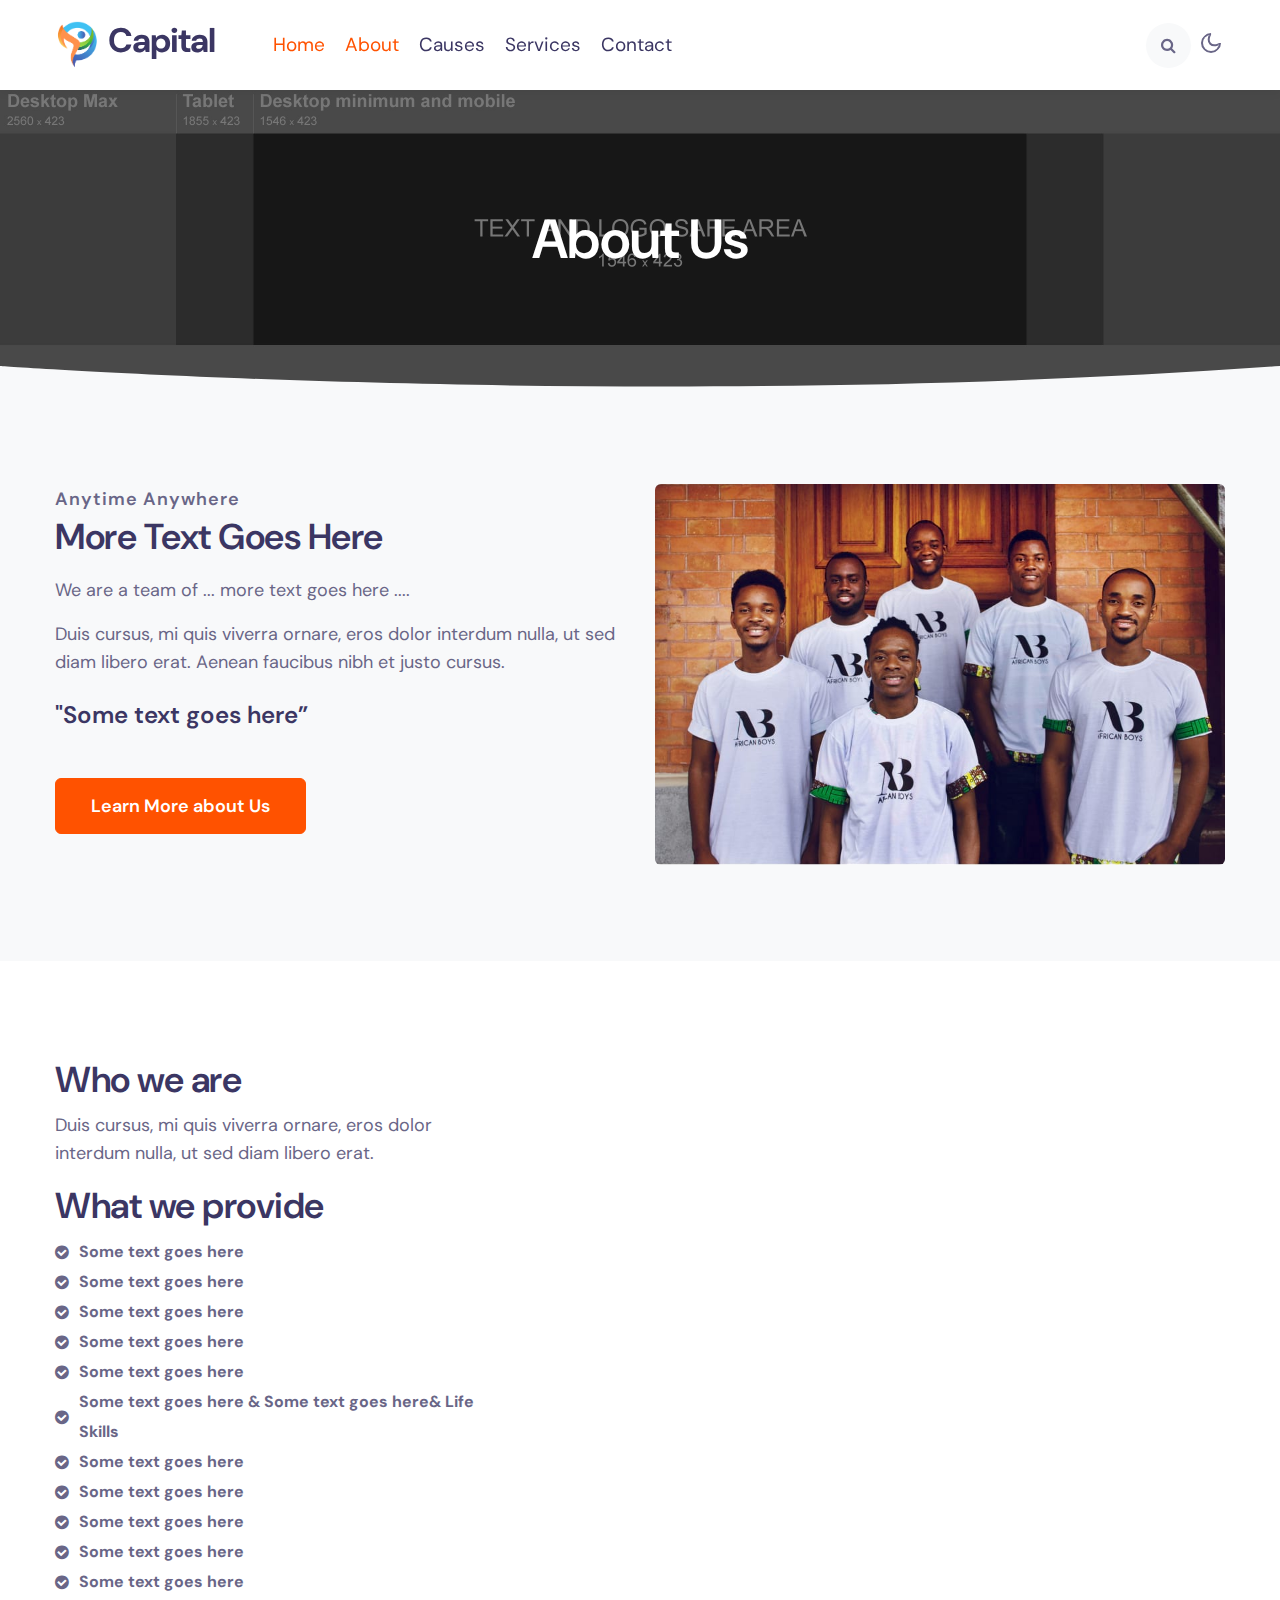
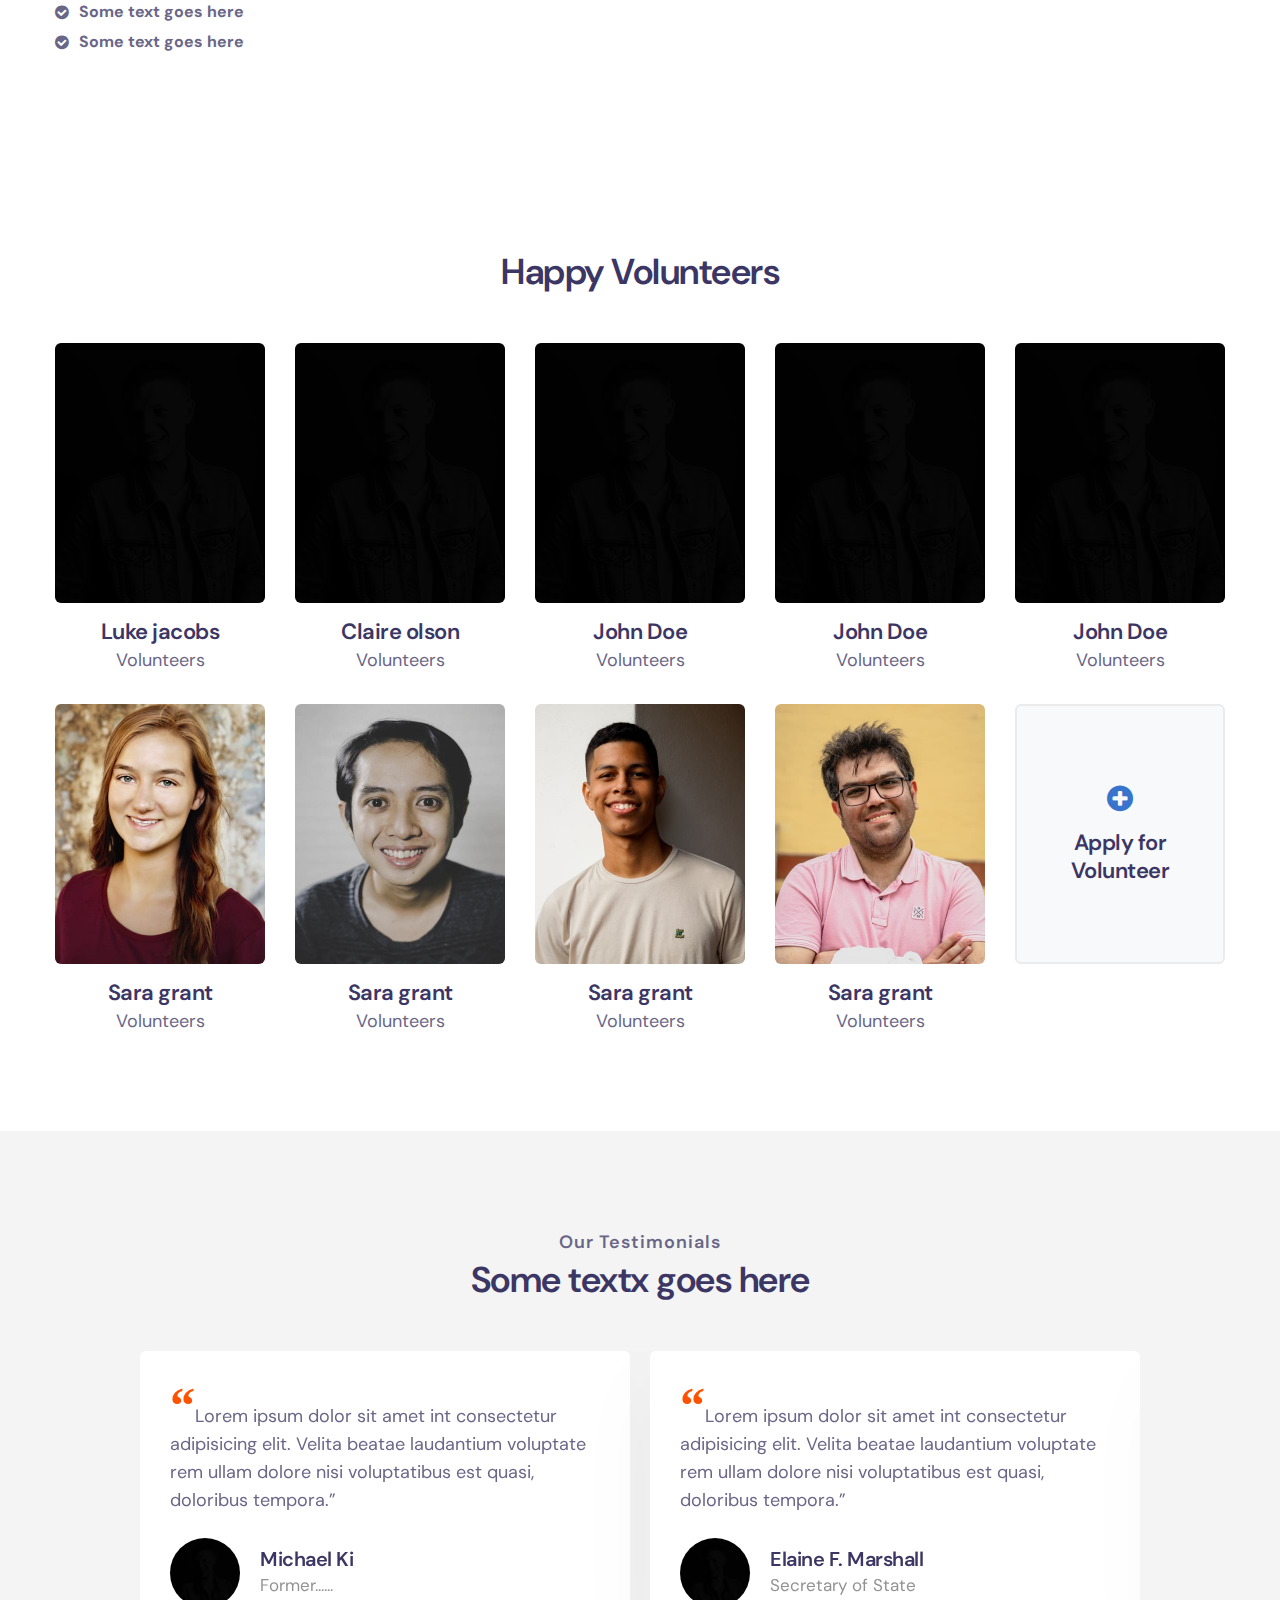
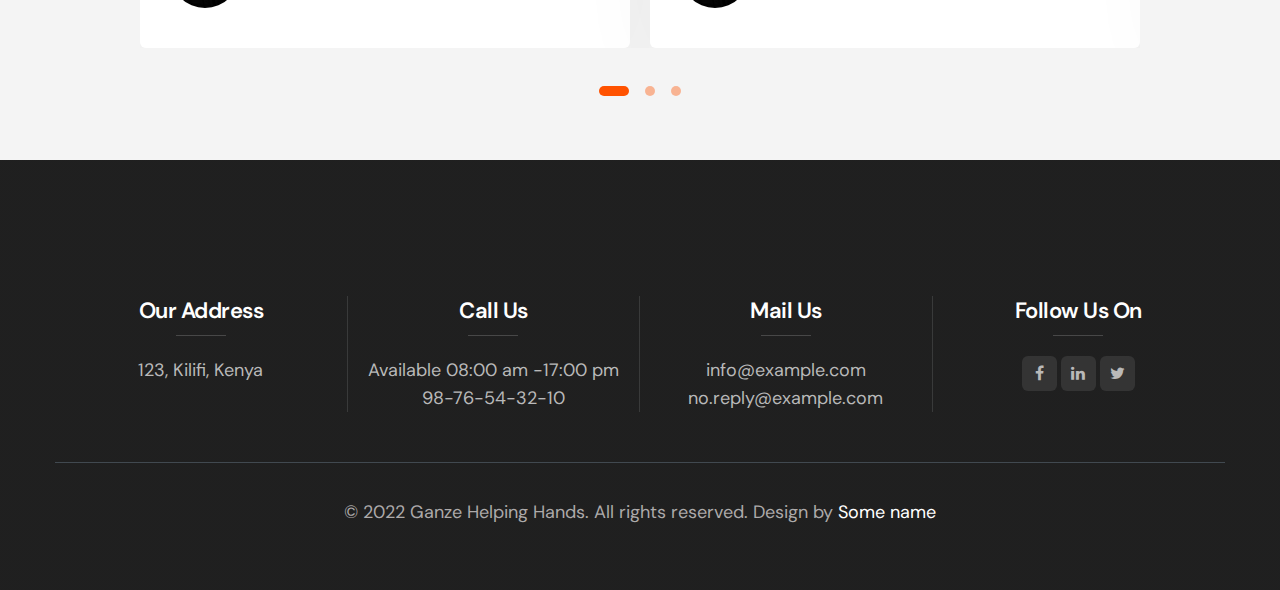
==== about.html @ de3ff063 "Add files via upload" ====
<!--
Author: W3layouts
Author URL: http://w3layouts.com
-->
<!doctype html>
<html lang="en">
  <head>
    <!-- Required meta tags -->
    <meta charset="utf-8">
    <meta name="viewport" content="width=device-width, initial-scale=1, shrink-to-fit=no">

    <title>Ganze Helping Hands</title>

    <link href="//fonts.googleapis.com/css2?family=DM+Sans:wght@400;700&display=swap" rel="stylesheet">
    
    <!-- Template CSS -->
    <link rel="stylesheet" href="assets/css/style-starter.css">
  </head>
  <body>
<!--header-->
<header id="site-header" class="fixed-top">
  <div class="container">
    <nav class="navbar navbar-expand-lg stroke">
      <h1><a class="navbar-brand mr-lg-5" href="index.html">
        <img src="assets/images/it_logo-removebg-preview.png" class="logo" alt="Your logo" title="Your logo" /> Capital
        </a></h1>
      <!-- if logo is image enable this   
    <a class="navbar-brand" href="#index.html">
        <img src="image-path" alt="Your logo" title="Your logo" style="height:35px;" />
    </a> -->
      <button class="navbar-toggler  collapsed bg-gradient" type="button" data-toggle="collapse"
        data-target="#navbarTogglerDemo02" aria-controls="navbarTogglerDemo02" aria-expanded="false"
        aria-label="Toggle navigation">
        <span class="navbar-toggler-icon fa icon-expand fa-bars"></span>
        <span class="navbar-toggler-icon fa icon-close fa-times"></span>
        </span>
      </button>

      <div class="collapse navbar-collapse" id="navbarTogglerDemo02">
        <ul class="navbar-nav w-100">
          <li class="nav-item active">
            <a class="nav-link" href="index.html">Home <span class="sr-only">(current)</span></a>
          </li>
          <li class="nav-item active">
            <a class="nav-link" href="about.html">About</a>
          </li>
          <li class="nav-item @@causes__active">
            <a class="nav-link" href="causes.html">Causes</a>
          </li>
          <li class="nav-item @@services__active">
            <a class="nav-link" href="services.html">Services</a>
          </li>
          <li class="nav-item @@contact__active">
            <a class="nav-link" href="contact.html">Contact</a>
          </li>
      
          <li class="ml-lg-auto mr-lg-0 m-auto">
            <!--/search-right-->
            <div class="search-right">
              <a href="#search" title="search"><span class="fa fa-search" aria-hidden="true"></span></a>
              <!-- search popup -->
              <div id="search" class="pop-overlay">
                  <div class="popup">
                      <h4 class="mb-3">Search here</h4>
                      <form action="error.html" method="GET" class="search-box">
                          <input type="search" placeholder="Enter Keyword" name="search" required="required"
                              autofocus="">
                          <button type="submit" class="btn btn-style btn-primary">Search</button>
                      </form>

                  </div>
                  <a class="close" href="#close">×</a>
              </div>
              <!-- /search popup -->
          </div>
          <!--//search-right-->
          </li>
          
        </ul>
      </div>
      <!-- toggle switch for light and dark theme -->
      <div class="mobile-position">
        <nav class="navigation">
          <div class="theme-switch-wrapper">
            <label class="theme-switch" for="checkbox">
              <input type="checkbox" id="checkbox">
              <div class="mode-container">
                <i class="gg-sun"></i>
                <i class="gg-moon"></i>
              </div>
            </label>
          </div>
        </nav>
      </div>
      <!-- //toggle switch for light and dark theme -->
    </nav>
  </div>
</header>
<!-- //header -->
<div class="inner-banner">
    <section class="w3l-breadcrumb py-5">
        <div class="container py-lg-5 py-md-3">
            <h2 class="title">About Us</h2>
        </div>
    </section>
</div>
<!-- banner bottom shape -->
<div class="position-relative">
    <div class="shape overflow-hidden">
        <svg viewBox="0 0 2880 48" fill="none" xmlns="http://www.w3.org/2000/svg">
            <path d="M0 48H1437.5H2880V0H2160C1442.5 52 720 0 720 0H0V48Z" fill="currentColor"></path>
        </svg>
    </div>
</div>
<!-- banner bottom shape -->
<section class="w3l-aboutblock1 py-5" id="about">
    <div class="container py-lg-5 py-md-3">
        <div class="row">
            <div class="col-lg-6">
                <h5 class="title-small">Anytime Anywhere</h5>
                <h3 class="title-big text-capitalize">more text goes here</h3>
                <p class="mt-3">We are a team of ... more text goes here ....</p>
                <p class="mt-3">Duis cursus, mi quis viverra ornare, eros dolor interdum nulla, ut sed diam libero erat. Aenean faucibus
                    nibh et justo cursus.</p>
                <h3 class="title mt-4">"Some text goes here”</h3>
                <a href="#MoreAboutUs" class="btn btn-primary btn-style mt-lg-5 mt-4">Learn More about Us</a>
            </div>
            <div class="col-lg-6 mt-lg-0 mt-5">
                <img src="assets/images/about.jpg" alt="" class="radius-image img-fluid">
            </div>
        </div>
    </div>
</section>
 <!-- forms -->
 <section class="w3l-forms-9 py-5" id="">
     <div class="main-w3 py-lg-5 py-md-3">
         <div class="container">
             <div class="row align-items-center">
                 <div class="main-midd col-lg-9">
                  <div class="row about_blog">
                    <div class="col-lg-6 col-md-6 col-sm-12 about_cont_blog">
                      <div class="full text_align_left">
                        <h3 class="title-big mb-2">Who we are</h3>
                        <p class="mb-3">Duis cursus, mi quis viverra ornare, eros dolor interdum nulla, ut sed diam libero erat.</p>
                        <h3 class="title-big mb-2">What we provide</h3>
                        <ul>
                          <li ><i class="fa fa-check-circle"></i class="ml-3"><b>Some text goes here</b></li>
                          <li ><i class="fa fa-check-circle"></i class="ml-3"><b>Some text goes here</b></li>
                          <li ><i class="fa fa-check-circle"></i class="ml-3"><b>Some text goes here</b></li>
                          <li ><i class="fa fa-check-circle"></i class="ml-3"><b>Some text goes here</b></li>
                          <li ><i class="fa fa-check-circle"></i class="ml-3"><b>Some text goes here</b></li>
                          <li ><i class="fa fa-check-circle"></i class="ml-3"><b>Some text goes here &amp; Some text goes here&amp; Life Skills</b></li>
                          <li ><i class="fa fa-check-circle"></i class="ml-3"><b>Some text goes here</b></li>
                          <li ><i class="fa fa-check-circle"></i class="ml-3"><b>Some text goes here</b></li>
                          <li ><i class="fa fa-check-circle"></i class="ml-3"><b>Some text goes here</b></li>
                          <li ><i class="fa fa-check-circle"></i class="ml-3"><b>Some text goes here</b></li>
                          <li ><i class="fa fa-check-circle"></i class="ml-3"><b>Some text goes here</b></li>
                          <li ><i class="fa fa-check-circle"></i class="ml-3"><b>Some text goes here</b></li>
                          <li ><i class="fa fa-check-circle"></i class="ml-3"><b>Some text goes here</b></li>
                        </ul>
                      </div>
                    </div>
                    
                  </div>
                 </div>
                  </div>
         </div>
     </div>
 </section>
 <!-- //forms -->
<!-- <section class="w3l-aboutblock3 py-5" id="videos">
    <div class="video-recipe py-lg-5 py-md-3">
        <div class="container">
            <div class="row">
                <div class="col-lg-5 align-self">
                    <h3 class="title-big">To help the poor to raise their head and face the future with pride</h3>
                    <p class="mt-4">Lorem ipsum viverra feugiat. Pellen tesque libero ut justo,
                        ultrices in ligula. Semper at tempufddfel. Lorem ipsum dolor sit amet consectetur adipisicing
                        elit. Non quae, fugiat consequatur voluptatem nihil ad. Lorem ipsum dolor sit amet</p>
                </div>
                <div class="col-lg-7 mt-lg-0 mt-md-5 mt-4">
                    <div class="row">
                        <div class="col-md-6">
                            <iframe src="https://www.youtube.com/embed/MG3jGHnBVQs" frameborder="0"
                                allow="accelerometer; autoplay; encrypted-media; gyroscope; picture-in-picture"
                                allowfullscreen></iframe>
                            <h3 class="video-title mt-sm-4 mt-3">The man of the poor.</h3>
                        </div>
                        <div class="col-md-6 mt-md-0 mt-5">
                            <iframe src="https://www.youtube.com/embed/MG3jGHnBVQs" frameborder="0"
                                allow="accelerometer; autoplay; encrypted-media; gyroscope; picture-in-picture"
                                allowfullscreen></iframe>
                                <h3 class="video-title mt-sm-4 mt-3">Mission of “garbage people”</h3>
                        </div>
                    </div>
                </div>
            </div>
        </div>
    </div>
</section> -->
<!--/team-sec-->
<section class="w3l-team-main" id="team">
    <div class="team py-5">
        <div class="container py-lg-5">
            <div class="title-content text-center">
                <h3 class="title-big">Happy Volunteers</h3>
            </div>
            <div class="team-row mt-md-5 mt-4">
                <div class="team-wrap">
                    <div class="team-member text-center">
                        <div class="team-img">
                            <img src="assets/images/team1.jpg" alt="" class="radius-image img-fluid">
                        </div>
                        <a href="#url" class="team-title">Luke jacobs</a>
                        <p>Volunteers</p>
                    </div>
                </div>
                <!-- end team member -->

                <div class="team-wrap">
                    <div class="team-member text-center">
                        <div class="team-img">
                            <img src="assets/images/team2.jpg" alt="" class="radius-image img-fluid">
                        </div>
                        <a href="#url" class="team-title">Claire olson</a>
                        <p>Volunteers</p>
                    </div>
                </div>
                <!-- end team member -->

                <div class="team-wrap">
                    <div class="team-member last text-center">
                        <div class="team-img">
                            <img src="assets/images/team3.jpg" alt="" class="radius-image img-fluid">
                        </div>
                        <a href="#url" class="team-title">John Doe</a>
                        <p>Volunteers</p>
                    </div>
                </div>
                <!-- end team member -->

                <div class="team-wrap">
                    <div class="team-member last text-center">
                        <div class="team-img">
                            <img src="assets/images/team4.jpg" alt="" class="radius-image img-fluid">
                        </div>
                        <a href="#url" class="team-title">John Doe</a>
                        <p>Volunteers</p>
                    </div>
                </div>
                <!-- end team member -->

                <div class="team-wrap">
                    <div class="team-member last text-center">
                        <div class="team-img">
                            <img src="assets/images/team5.jpg" alt="" class="radius-image img-fluid">
                        </div>
                        <a href="#url" class="team-title">John Doe</a>
                        <p>Volunteers</p>
                    </div>
                </div>
                <!-- end team member -->

                <div class="team-wrap">
                    <div class="team-member last text-center">
                        <div class="team-img">
                            <img src="assets/images/team6.jpg" alt="" class="radius-image img-fluid">
                        </div>
                        <a href="#url" class="team-title">Sara grant</a>
                        <p>Volunteers</p>
                    </div>
                </div>
                <!-- end team member -->

                <div class="team-wrap">
                    <div class="team-member last text-center">
                        <div class="team-img">
                            <img src="assets/images/team7.jpg" alt="" class="radius-image img-fluid">
                        </div>
                        <a href="#url" class="team-title">Sara grant</a>
                        <p>Volunteers</p>
                    </div>
                </div>
                <!-- end team member -->

                <div class="team-wrap">
                    <div class="team-member last text-center">
                        <div class="team-img">
                            <img src="assets/images/team8.jpg" alt="" class="radius-image img-fluid">
                        </div>
                        <a href="#url" class="team-title">Sara grant</a>
                        <p>Volunteers</p>
                    </div>
                </div>
                <!-- end team member -->

                <div class="team-wrap">
                    <div class="team-member last text-center">
                        <div class="team-img">
                            <img src="assets/images/team9.jpg" alt="" class="radius-image img-fluid">
                        </div>
                        <a href="#url" class="team-title">Sara grant</a>
                        <p>Volunteers</p>
                    </div>
                </div>
                <!-- end team member -->

                <div class="team-apply">
                    <a href="volunteer.html" class="team-title m-0"><span class="fa fa-plus-circle d-block mb-3"></span> Apply for Volunteer</a>
                </div>

            </div>
        </div>
</section>
<!--//team-sec-->
<!-- testimonials -->
<section class="w3l-testimonials" id="testimonials">
	<!-- /grids -->
	<div class="customer-layout py-5">
		<div class="container py-lg-5 py-md-4">
            <div class="heading align-self text-center">
                <h6 class="title-small">Our Testimonials</h6>
                <h3 class="title-big mb-md-5 mb-4">Some textx goes here</h3>
            </div>
			<!-- /grids -->
			<div class="row testimonial-row">
				<div id="owl-demo1" class="owl-two owl-carousel owl-theme mb-lg-3 mb-5">
					<div class="item">
						<div class="testimonial-content">
							<div class="testimonial">
								<blockquote>
									<q>Lorem ipsum dolor sit amet int consectetur adipisicing elit. Velita beatae laudantium
										voluptate rem ullam dolore nisi voluptatibus est quasi, doloribus tempora.</q>
								</blockquote>
								<div class="testi-des">
									<div class="test-img"><img src="assets/images/team1.jpg" class="img-fluid" alt="client-img">
									</div>
									<div class="peopl align-self">
										<h3>Michael Ki</h3>
										<p class="indentity">Former...... </p>
									</div>
								</div>
							</div>
						</div>
					</div>
					<div class="item">
						<div class="testimonial-content">
							<div class="testimonial">
							  <blockquote>
								  <q>Lorem ipsum dolor sit amet int consectetur adipisicing elit. Velita beatae laudantium
									  voluptate rem ullam dolore nisi voluptatibus est quasi, doloribus tempora.</q>
							  </blockquote>
								<div class="testi-des">
									<div class="test-img"><img src="assets/images/team2.jpg" class="img-fluid" alt="client-img">
									</div>
									<div class="peopl align-self">
										<h3>Elaine F. Marshall</h3>
										<p class="indentity">Secretary of State </p>
									</div>
								</div>
							</div>
						</div>
					</div>
					<div class="item">
						<div class="testimonial-content">
							<div class="testimonial">
							  <blockquote>
								  <q>Lorem ipsum dolor sit amet int consectetur adipisicing elit. Velita beatae laudantium
									  voluptate rem ullam dolore nisi voluptatibus est quasi, doloribus tempora.</q>
							  </blockquote>
								<div class="testi-des">
									<div class="test-img"><img src="assets/images/team3.jpg" class="img-fluid" alt="client-img">
									</div>
									<div class="peopl align-self">
										<h3>Janice Hoffman</h3>
										<p class="indentity">Chief Operating Officer</p>
									</div>
								</div>
							</div>
						</div>
					</div>
					<div class="item">
						<div class="testimonial-content">
							<div class="testimonial">
							  <blockquote>
								  <q>Lorem ipsum dolor sit amet int consectetur adipisicing elit. Velita beatae laudantium
									  voluptate rem ullam dolore nisi voluptatibus est quasi, doloribus tempora.</q>
							  </blockquote>
								<div class="testi-des">
									<div class="test-img"><img src="assets/images/team4.jpg" class="img-fluid" alt="client-img">
									</div>
									<div class="peopl align-self">
										<h3>Stefan Homa</h3>
										<p class="indentity">Charity architect</p>
									</div>
								</div>
							</div>
						</div>
					</div>
					<div class="item">
						<div class="testimonial-content">
							<div class="testimonial">
							  <blockquote>
								  <q>Lorem ipsum dolor sit amet int consectetur adipisicing elit. Velita beatae laudantium
									  voluptate rem ullam dolore nisi voluptatibus est quasi, doloribus tempora.</q>
							  </blockquote>
								<div class="testi-des">
									<div class="test-img"><img src="assets/images/team2.jpg" class="img-fluid" alt="client-img">
									</div>
									<div class="peopl align-self">
										<h3>Jeannie Gooch</h3>
										<p class="indentity">Funding teacher</p>
									</div>
								</div>
							</div>
						</div>
					</div>
					<div class="item">
						<div class="testimonial-content">
							<div class="testimonial">
							  <blockquote>
								  <q>Lorem ipsum dolor sit amet int consectetur adipisicing elit. Velita beatae laudantium
									  voluptate rem ullam dolore nisi voluptatibus est quasi, doloribus tempora.</q>
							  </blockquote>
								<div class="testi-des">
									<div class="test-img"><img src="assets/images/team3.jpg" class="img-fluid" alt="client-img">
									</div>
									<div class="peopl align-self">
										<h3>Elaine F. Marshall</h3>
										<p class="indentity">Secretary of State</p>
									</div>
								</div>
							</div>
						</div>
					</div>
				</div>
			</div>
		</div>
		<!-- /grids -->
	</div>
	<!-- //grids -->
  </section>
  <!-- //testimonials -->
<!-- footer 14 -->
<div class="w3l-footer-main">
  <div class="w3l-sub-footer-content">
      <section class="_form-3">
          <div class="form-main">
              <div class="container">
               
              </div>
          </div>
      </section>
      <!-- Footers-14 -->
      <footer class="footer-14">
          <div id="footers14-block">
              <div class="container">
                  <div class="footers20-content">
                      <div class="d-grid grid-col-4 grids-content">
                          <div class="column">
                              <h4>Our Address</h4>
                                <p>123, Kilifi, Kenya</p>
                          </div>
                          <div class="column">
                              <h4>Call Us</h4>
                              <p>Available 08:00 am -17:00 pm</p>
                              <p><a href="tel:+9876543210">98-76-54-32-10</a></p>
                          </div>
                          <div class="column">
                              <h4>Mail Us</h4>
                              <p><a href="mailto:info@example.com">info@example.com</a></p>
                              <p><a href="mailto:no.reply@example.com">no.reply@example.com</a></p>
                          </div>
                          <div class="column">
                              <h4>Follow Us On</h4>
                              <ul>
                                  <li><a href="#facebook"><span class="fa fa-facebook"
                                              aria-hidden="true"></span></a>
                                  </li>
                                  <li><a href="#linkedin"><span class="fa fa-linkedin"
                                              aria-hidden="true"></span></a>
                                  </li>
                                  <li><a href="#twitter"><span class="fa fa-twitter"
                                              aria-hidden="true"></span></a>
                                  </li>
                                 
                              </ul>
                          </div>
                      </div>
                  </div>
                  <div class="footers14-bottom d-flex justify-content-center">
                      <div class="copyright">
                        <p>© 2022 Ganze Helping Hands. All rights reserved. Design by <a href="https://api.whatsapp.com/send?phone=0712345678&text=If%20you%20want%20website%20Contact%20me%20,%20Just%20Hy"
                          target="_blank">Some name</a></p>
                      </div>
                      <!-- <div class="language-select d-flex">
                          <span class="fa fa-language" aria-hidden="true"></span>
                          <select>
                              <option>English</option>
                              <option>Estonina</option>
                              <option>Deutsch</option>
                              <option>Nederlan;ds</option>
                          </select>
                      </div> -->
                  </div>
              </div>
          </div>
          <!-- move top -->
          <button onclick="topFunction()" id="movetop" title="Go to top">
              &uarr;
          </button>
          <script>
              // When the user scrolls down 20px from the top of the document, show the button
              window.onscroll = function () {
                  scrollFunction()
              };

              function scrollFunction() {
                  if (document.body.scrollTop > 20 || document.documentElement.scrollTop > 20) {
                      document.getElementById("movetop").style.display = "block";
                  } else {
                      document.getElementById("movetop").style.display = "none";
                  }
              }

              // When the user clicks on the button, scroll to the top of the document
              function topFunction() {
                  document.body.scrollTop = 0;
                  document.documentElement.scrollTop = 0;
              }
          </script>
          <!-- /move top -->

      </footer>
      <!-- Footers-14 -->
  </div>
</div>
<!-- //footer 14 -->

<script src="assets/js/jquery-3.3.1.min.js"></script> <!-- Common jquery plugin -->

<script src="assets/js/theme-change.js"></script><!-- theme switch js (light and dark)-->
<script src="assets/js/owl.carousel.js"></script>

<!-- script for banner slider-->
<script>
  $(document).ready(function () {
    $('.owl-one').owlCarousel({
      loop: true,
      dots: false,
      margin: 0,
      nav: true,
      responsiveClass: true,
      autoplay: true,
      autoplayTimeout: 5000,
      autoplaySpeed: 1000,
      autoplayHoverPause: false,
      responsive: {
        0: {
          items: 1
        },
        480: {
          items: 1
        },
        667: {
          items: 1
        },
        1000: {
          items: 1
        }
      }
    })
  })
</script>
<!-- //script -->

<!-- script for tesimonials carousel slider -->
<script>
  $(document).ready(function () {
    $("#owl-demo1").owlCarousel({
      loop: true,
      margin: 20,
      nav: false,
      responsiveClass: true,
      responsive: {
        0: {
          items: 1
        },
        736: {
          items: 1
        },
        1000: {
          items: 2,
          loop: false
        }
      }
    })
  })
</script>
<!-- //script for tesimonials carousel slider -->

<script src="assets/js/counter.js"></script>

<!--/MENU-JS-->
<script>
  $(window).on("scroll", function () {
    var scroll = $(window).scrollTop();

    if (scroll >= 80) {
      $("#site-header").addClass("nav-fixed");
    } else {
      $("#site-header").removeClass("nav-fixed");
    }
  });

  //Main navigation Active Class Add Remove
  $(".navbar-toggler").on("click", function () {
    $("header").toggleClass("active");
  });
  $(document).on("ready", function () {
    if ($(window).width() > 991) {
      $("header").removeClass("active");
    }
    $(window).on("resize", function () {
      if ($(window).width() > 991) {
        $("header").removeClass("active");
      }
    });
  });
</script>
<!--//MENU-JS-->

<!-- disable body scroll which navbar is in active -->
<script>
  $(function () {
    $('.navbar-toggler').click(function () {
      $('body').toggleClass('noscroll');
    })
  });
</script>
<!-- //disable body scroll which navbar is in active -->

<!--bootstrap-->
<script src="assets/js/bootstrap.min.js"></script>
<!-- //bootstrap-->
</body>

</html>
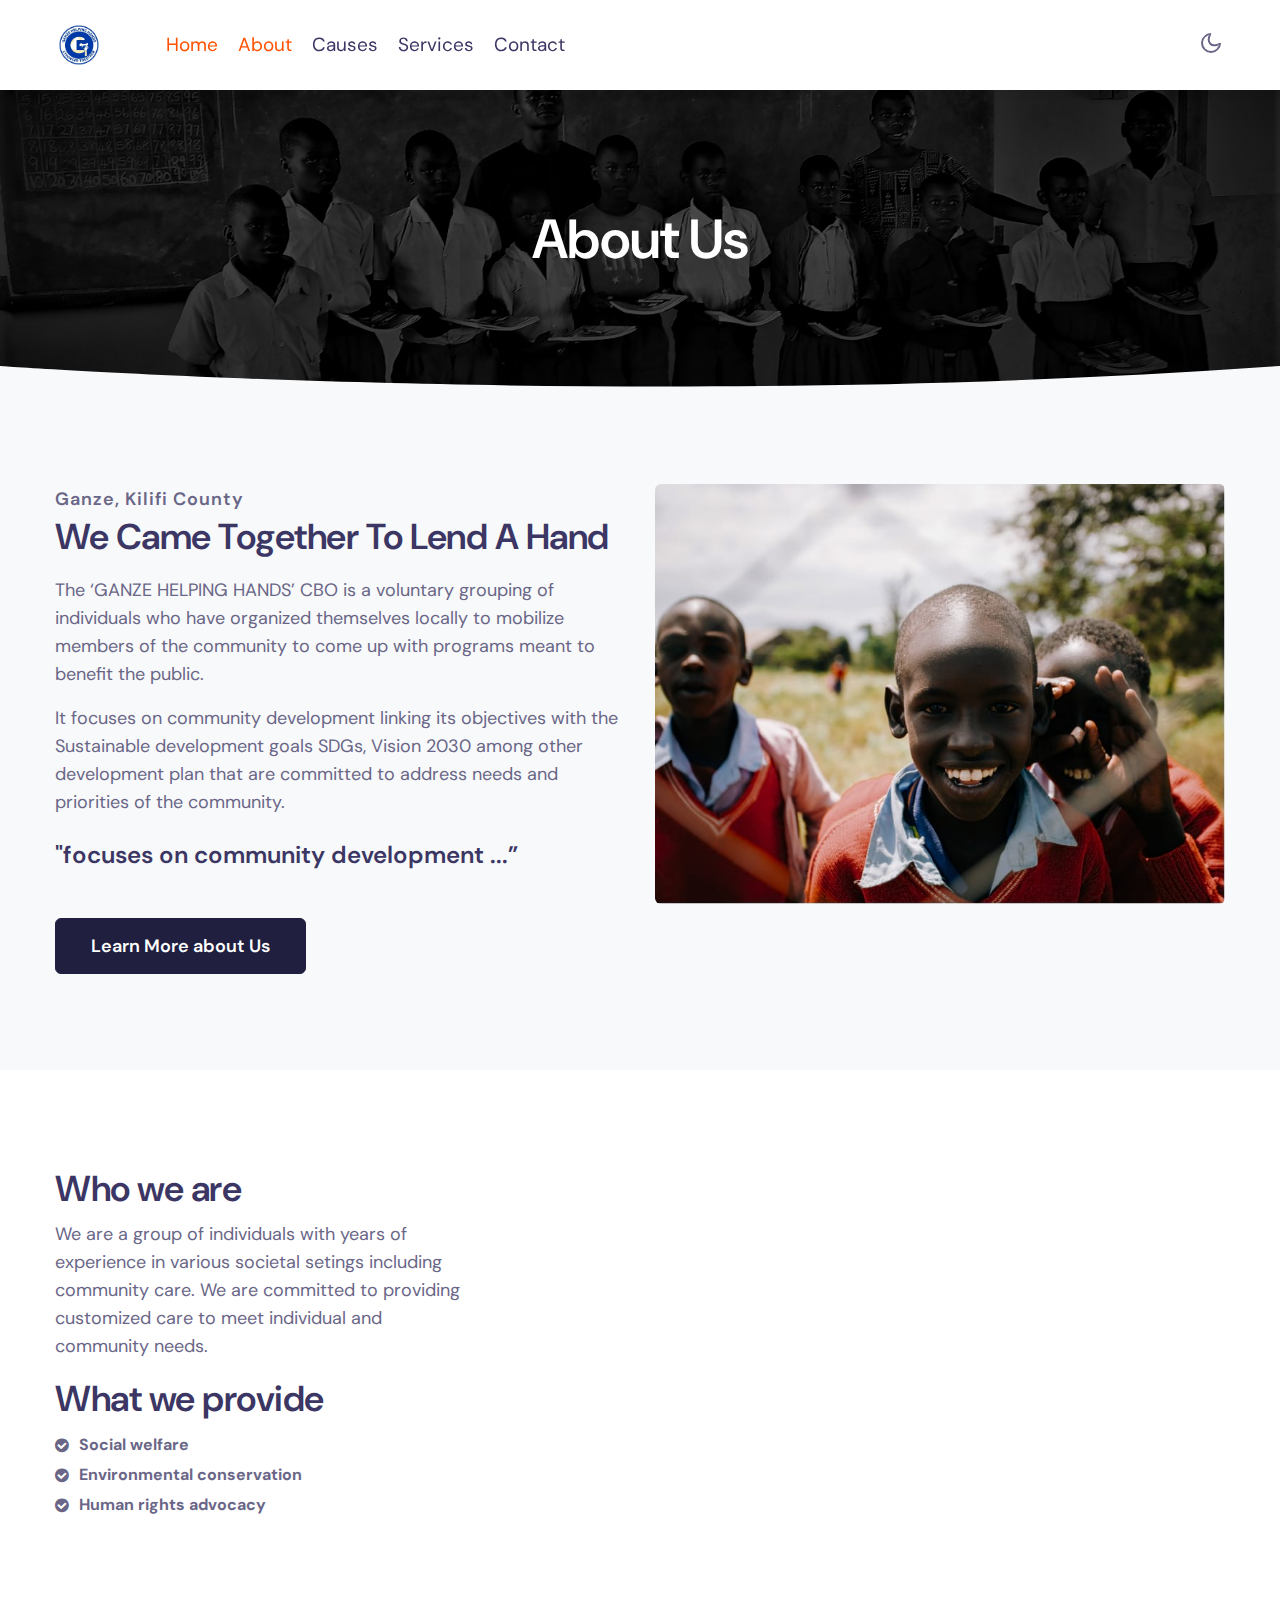
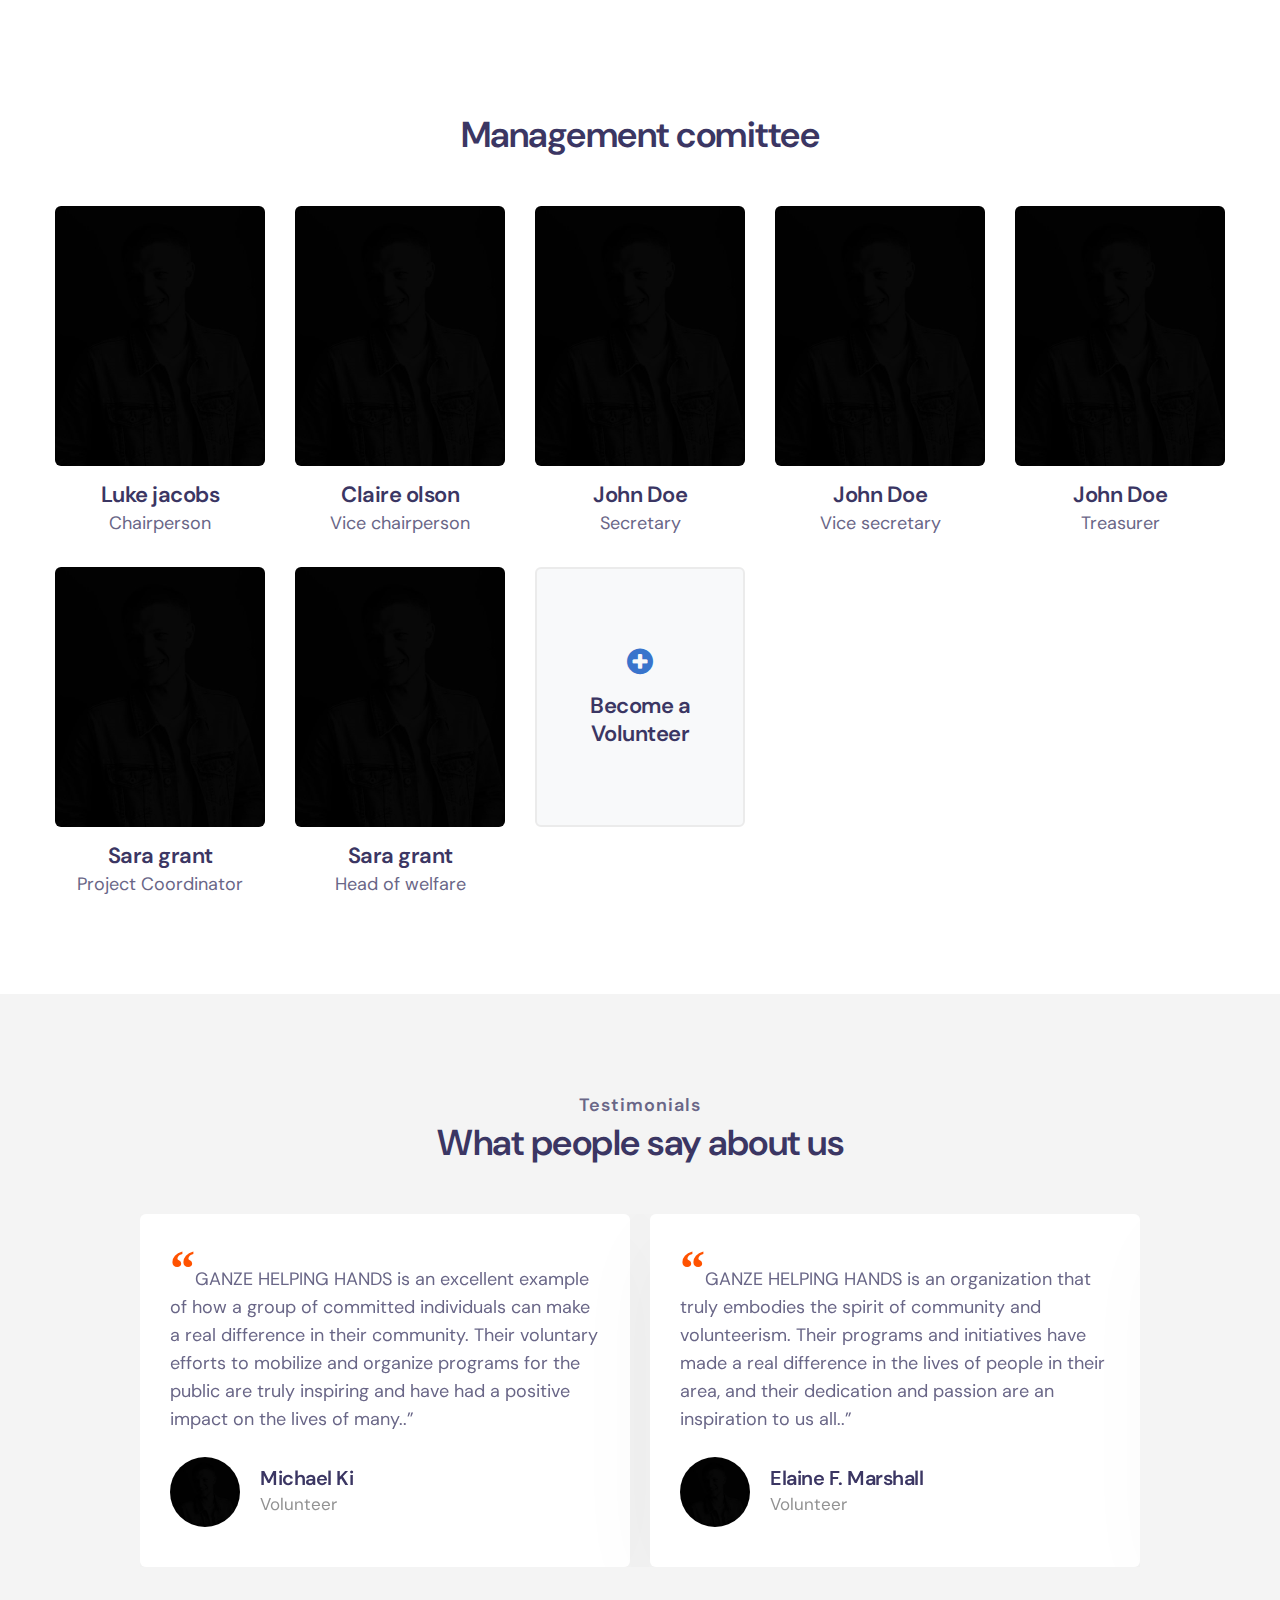
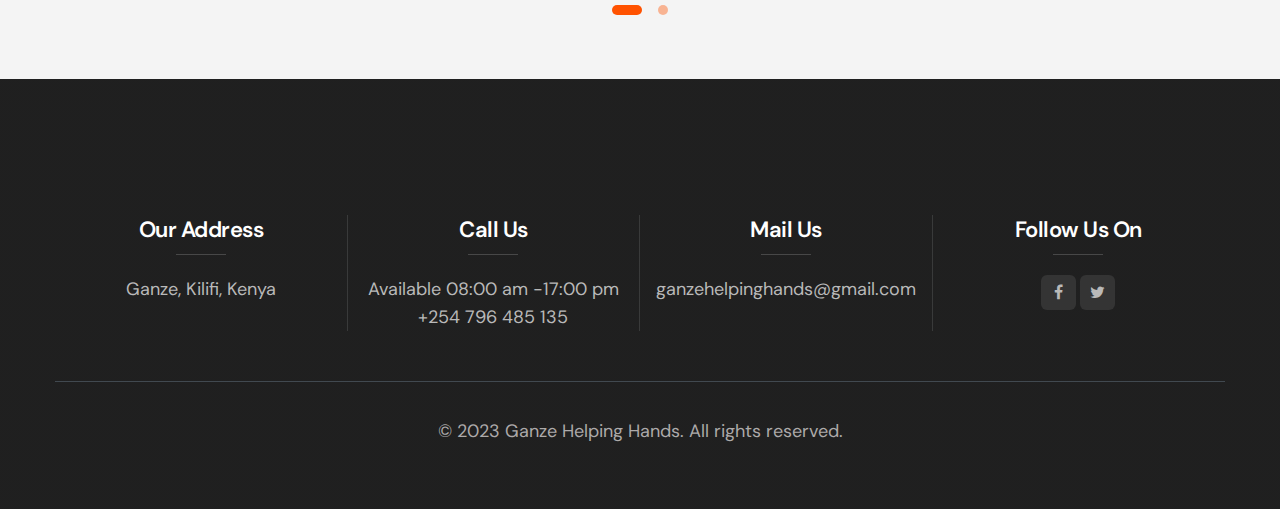
==== commit b117dcab: "Add files via upload" ====
--- a/about.html
+++ b/about.html
@@ -1,7 +1,3 @@
-<!--
-Author: W3layouts
-Author URL: http://w3layouts.com
--->
 <!doctype html>
 <html lang="en">
   <head>
@@ -22,11 +18,11 @@
   <div class="container">
     <nav class="navbar navbar-expand-lg stroke">
       <h1><a class="navbar-brand mr-lg-5" href="index.html">
-        <img src="assets/images/it_logo-removebg-preview.png" class="logo" alt="Your logo" title="Your logo" /> Capital
+        <img src="assets/images/it_logo-removebg-preview.png" class="logo" alt="Your logo" title="Your logo" /> 
         </a></h1>
       <!-- if logo is image enable this   
     <a class="navbar-brand" href="#index.html">
-        <img src="image-path" alt="Your logo" title="Your logo" style="height:35px;" />
+        <img src="assets/images/it_logo-removebg-preview.png" alt="Your logo" title="Your logo" style="height:35px;" />
     </a> -->
       <button class="navbar-toggler  collapsed bg-gradient" type="button" data-toggle="collapse"
         data-target="#navbarTogglerDemo02" aria-controls="navbarTogglerDemo02" aria-expanded="false"
@@ -54,11 +50,11 @@
             <a class="nav-link" href="contact.html">Contact</a>
           </li>
       
-          <li class="ml-lg-auto mr-lg-0 m-auto">
-            <!--/search-right-->
+          <!--<li class="ml-lg-auto mr-lg-0 m-auto">
+            <!--/search-right->
             <div class="search-right">
               <a href="#search" title="search"><span class="fa fa-search" aria-hidden="true"></span></a>
-              <!-- search popup -->
+              <!-- search popup ->
               <div id="search" class="pop-overlay">
                   <div class="popup">
                       <h4 class="mb-3">Search here</h4>
@@ -71,10 +67,10 @@
                   </div>
                   <a class="close" href="#close">×</a>
               </div>
-              <!-- /search popup -->
+              <!-- /search popup ->
           </div>
-          <!--//search-right-->
-          </li>
+          <!--//search-right->
+          </li>-->
           
         </ul>
       </div>
@@ -117,12 +113,11 @@
     <div class="container py-lg-5 py-md-3">
         <div class="row">
             <div class="col-lg-6">
-                <h5 class="title-small">Anytime Anywhere</h5>
-                <h3 class="title-big text-capitalize">more text goes here</h3>
-                <p class="mt-3">We are a team of ... more text goes here ....</p>
-                <p class="mt-3">Duis cursus, mi quis viverra ornare, eros dolor interdum nulla, ut sed diam libero erat. Aenean faucibus
-                    nibh et justo cursus.</p>
-                <h3 class="title mt-4">"Some text goes here”</h3>
+                <h5 class="title-small">Ganze, Kilifi County</h5>
+                <h3 class="title-big text-capitalize">We came together to lend a hand</h3>
+                <p class="mt-3">The ‘GANZE HELPING HANDS’ CBO is a voluntary grouping of individuals who have organized themselves locally to mobilize members of the community to come up with programs meant to benefit the public. </p>
+                <p class="mt-3">It focuses on community development linking its objectives with the Sustainable development goals SDGs, Vision 2030 among other development plan that are committed to address needs and priorities of the community. </p>
+                <h3 class="title mt-4">"focuses on community development ...”</h3>
                 <a href="#MoreAboutUs" class="btn btn-primary btn-style mt-lg-5 mt-4">Learn More about Us</a>
             </div>
             <div class="col-lg-6 mt-lg-0 mt-5">
@@ -141,13 +136,13 @@
                     <div class="col-lg-6 col-md-6 col-sm-12 about_cont_blog">
                       <div class="full text_align_left">
                         <h3 class="title-big mb-2">Who we are</h3>
-                        <p class="mb-3">Duis cursus, mi quis viverra ornare, eros dolor interdum nulla, ut sed diam libero erat.</p>
+                        <p class="mb-3">We are a group of individuals with years of experience in various societal setings including community care. We are committed to providing customized care to meet individual and community needs.</p>
                         <h3 class="title-big mb-2">What we provide</h3>
                         <ul>
-                          <li ><i class="fa fa-check-circle"></i class="ml-3"><b>Some text goes here</b></li>
-                          <li ><i class="fa fa-check-circle"></i class="ml-3"><b>Some text goes here</b></li>
-                          <li ><i class="fa fa-check-circle"></i class="ml-3"><b>Some text goes here</b></li>
-                          <li ><i class="fa fa-check-circle"></i class="ml-3"><b>Some text goes here</b></li>
+                          <li ><i class="fa fa-check-circle"></i class="ml-3"><b>Social welfare</b></li>
+                          <li ><i class="fa fa-check-circle"></i class="ml-3"><b>Environmental conservation</b></li>
+                          <li ><i class="fa fa-check-circle"></i class="ml-3"><b>Human rights advocacy</b></li>
+                          <!--<li ><i class="fa fa-check-circle"></i class="ml-3"><b>Some text goes here</b></li>
                           <li ><i class="fa fa-check-circle"></i class="ml-3"><b>Some text goes here</b></li>
                           <li ><i class="fa fa-check-circle"></i class="ml-3"><b>Some text goes here &amp; Some text goes here&amp; Life Skills</b></li>
                           <li ><i class="fa fa-check-circle"></i class="ml-3"><b>Some text goes here</b></li>
@@ -156,7 +151,7 @@
                           <li ><i class="fa fa-check-circle"></i class="ml-3"><b>Some text goes here</b></li>
                           <li ><i class="fa fa-check-circle"></i class="ml-3"><b>Some text goes here</b></li>
                           <li ><i class="fa fa-check-circle"></i class="ml-3"><b>Some text goes here</b></li>
-                          <li ><i class="fa fa-check-circle"></i class="ml-3"><b>Some text goes here</b></li>
+                          <li ><i class="fa fa-check-circle"></i class="ml-3"><b>Some text goes here</b></li> -->
                         </ul>
                       </div>
                     </div>
@@ -203,7 +198,7 @@
     <div class="team py-5">
         <div class="container py-lg-5">
             <div class="title-content text-center">
-                <h3 class="title-big">Happy Volunteers</h3>
+                <h3 class="title-big">Management comittee</h3>
             </div>
             <div class="team-row mt-md-5 mt-4">
                 <div class="team-wrap">
@@ -212,7 +207,7 @@
                             <img src="assets/images/team1.jpg" alt="" class="radius-image img-fluid">
                         </div>
                         <a href="#url" class="team-title">Luke jacobs</a>
-                        <p>Volunteers</p>
+                        <p>Chairperson</p>
                     </div>
                 </div>
                 <!-- end team member -->
@@ -223,7 +218,7 @@
                             <img src="assets/images/team2.jpg" alt="" class="radius-image img-fluid">
                         </div>
                         <a href="#url" class="team-title">Claire olson</a>
-                        <p>Volunteers</p>
+                        <p>Vice chairperson</p>
                     </div>
                 </div>
                 <!-- end team member -->
@@ -234,7 +229,7 @@
                             <img src="assets/images/team3.jpg" alt="" class="radius-image img-fluid">
                         </div>
                         <a href="#url" class="team-title">John Doe</a>
-                        <p>Volunteers</p>
+                        <p>Secretary</p>
                     </div>
                 </div>
                 <!-- end team member -->
@@ -245,7 +240,7 @@
                             <img src="assets/images/team4.jpg" alt="" class="radius-image img-fluid">
                         </div>
                         <a href="#url" class="team-title">John Doe</a>
-                        <p>Volunteers</p>
+                        <p>Vice secretary</p>
                     </div>
                 </div>
                 <!-- end team member -->
@@ -256,7 +251,7 @@
                             <img src="assets/images/team5.jpg" alt="" class="radius-image img-fluid">
                         </div>
                         <a href="#url" class="team-title">John Doe</a>
-                        <p>Volunteers</p>
+                        <p>Treasurer</p>
                     </div>
                 </div>
                 <!-- end team member -->
@@ -264,10 +259,10 @@
                 <div class="team-wrap">
                     <div class="team-member last text-center">
                         <div class="team-img">
-                            <img src="assets/images/team6.jpg" alt="" class="radius-image img-fluid">
+                            <img src="assets/images/team5.jpg" alt="" class="radius-image img-fluid">
                         </div>
                         <a href="#url" class="team-title">Sara grant</a>
-                        <p>Volunteers</p>
+                        <p>Project Coordinator</p>
                     </div>
                 </div>
                 <!-- end team member -->
@@ -275,24 +270,24 @@
                 <div class="team-wrap">
                     <div class="team-member last text-center">
                         <div class="team-img">
-                            <img src="assets/images/team7.jpg" alt="" class="radius-image img-fluid">
+                            <img src="assets/images/team5.jpg" alt="" class="radius-image img-fluid">
                         </div>
                         <a href="#url" class="team-title">Sara grant</a>
-                        <p>Volunteers</p>
-                    </div>
-                </div>
-                <!-- end team member -->
-
-                <div class="team-wrap">
+                        <p>Head of welfare</p>
+                    </div>
+                </div>
+                <!-- end team member -->
+
+                <!--<div class="team-wrap">
                     <div class="team-member last text-center">
                         <div class="team-img">
                             <img src="assets/images/team8.jpg" alt="" class="radius-image img-fluid">
                         </div>
                         <a href="#url" class="team-title">Sara grant</a>
-                        <p>Volunteers</p>
-                    </div>
-                </div>
-                <!-- end team member -->
+                        <p>Title</p>
+                    </div>
+                </div>
+                <!-- end team member --
 
                 <div class="team-wrap">
                     <div class="team-member last text-center">
@@ -300,13 +295,13 @@
                             <img src="assets/images/team9.jpg" alt="" class="radius-image img-fluid">
                         </div>
                         <a href="#url" class="team-title">Sara grant</a>
-                        <p>Volunteers</p>
+                        <p>Title</p>
                     </div>
                 </div>
                 <!-- end team member -->
 
                 <div class="team-apply">
-                    <a href="volunteer.html" class="team-title m-0"><span class="fa fa-plus-circle d-block mb-3"></span> Apply for Volunteer</a>
+                    <a href="volunteer.html" class="team-title m-0"><span class="fa fa-plus-circle d-block mb-3"></span> Become a Volunteer</a>
                 </div>
 
             </div>
@@ -319,8 +314,8 @@
 	<div class="customer-layout py-5">
 		<div class="container py-lg-5 py-md-4">
             <div class="heading align-self text-center">
-                <h6 class="title-small">Our Testimonials</h6>
-                <h3 class="title-big mb-md-5 mb-4">Some textx goes here</h3>
+                <h6 class="title-small">Testimonials</h6>
+                <h3 class="title-big mb-md-5 mb-4">What people say about us</h3>
             </div>
 			<!-- /grids -->
 			<div class="row testimonial-row">
@@ -329,15 +324,14 @@
 						<div class="testimonial-content">
 							<div class="testimonial">
 								<blockquote>
-									<q>Lorem ipsum dolor sit amet int consectetur adipisicing elit. Velita beatae laudantium
-										voluptate rem ullam dolore nisi voluptatibus est quasi, doloribus tempora.</q>
+									<q>GANZE HELPING HANDS is an excellent example of how a group of committed individuals can make a real difference in their community. Their voluntary efforts to mobilize and organize programs for the public are truly inspiring and have had a positive impact on the lives of many..</q>
 								</blockquote>
 								<div class="testi-des">
 									<div class="test-img"><img src="assets/images/team1.jpg" class="img-fluid" alt="client-img">
 									</div>
 									<div class="peopl align-self">
 										<h3>Michael Ki</h3>
-										<p class="indentity">Former...... </p>
+										<p class="indentity">Volunteer </p>
 									</div>
 								</div>
 							</div>
@@ -347,6 +341,57 @@
 						<div class="testimonial-content">
 							<div class="testimonial">
 							  <blockquote>
+								  <q>GANZE HELPING HANDS is an organization that truly embodies the spirit of community and volunteerism. Their programs and initiatives have made a real difference in the lives of people in their area, and their dedication and passion are an inspiration to us all..</q>
+							  </blockquote>
+								<div class="testi-des">
+									<div class="test-img"><img src="assets/images/team2.jpg" class="img-fluid" alt="client-img">
+									</div>
+									<div class="peopl align-self">
+										<h3>Elaine F. Marshall</h3>
+										<p class="indentity">Volunteer</p>
+									</div>
+								</div>
+							</div>
+						</div>
+					</div>
+					<div class="item">
+						<div class="testimonial-content">
+							<div class="testimonial">
+							  <blockquote>
+								  <q>As a member of the community, I have been fortunate enough to witness firsthand the incredible work of GANZE HELPING HANDS. Their commitment to improving the lives of those around them is truly inspiring, and I am proud to support their efforts in any way I can.</q>
+							  </blockquote>
+								<div class="testi-des">
+									<div class="test-img"><img src="assets/images/team3.jpg" class="img-fluid" alt="client-img">
+									</div>
+									<div class="peopl align-self">
+										<h3>Janice Hoffman</h3>
+										<p class="indentity">Community member</p>
+									</div>
+								</div>
+							</div>
+						</div>
+					</div>
+					<div class="item">
+						<div class="testimonial-content">
+							<div class="testimonial">
+							  <blockquote>
+								  <q>GANZE HELPING HANDS is a truly inspiring organization that brings people together to make a positive impact in their community. The dedication and hard work of their volunteers are truly remarkable, and their programs have had a real and lasting impact on the lives of many..</q>
+							  </blockquote>
+								<div class="testi-des">
+									<div class="test-img"><img src="assets/images/team4.jpg" class="img-fluid" alt="client-img">
+									</div>
+									<div class="peopl align-self">
+										<h3>Stefan Homa</h3>
+										<p class="indentity">Volunteer</p>
+									</div>
+								</div>
+							</div>
+						</div>
+					</div>
+					<!--<div class="item">
+						<div class="testimonial-content">
+							<div class="testimonial">
+							  <blockquote>
 								  <q>Lorem ipsum dolor sit amet int consectetur adipisicing elit. Velita beatae laudantium
 									  voluptate rem ullam dolore nisi voluptatibus est quasi, doloribus tempora.</q>
 							  </blockquote>
@@ -354,8 +399,8 @@
 									<div class="test-img"><img src="assets/images/team2.jpg" class="img-fluid" alt="client-img">
 									</div>
 									<div class="peopl align-self">
-										<h3>Elaine F. Marshall</h3>
-										<p class="indentity">Secretary of State </p>
+										<h3>Jeannie Gooch</h3>
+										<p class="indentity">Volunteer</p>
 									</div>
 								</div>
 							</div>
@@ -372,67 +417,13 @@
 									<div class="test-img"><img src="assets/images/team3.jpg" class="img-fluid" alt="client-img">
 									</div>
 									<div class="peopl align-self">
-										<h3>Janice Hoffman</h3>
-										<p class="indentity">Chief Operating Officer</p>
+										<h3>Elaine F. Marshall</h3>
+										<p class="indentity">Volunteer</p>
 									</div>
 								</div>
 							</div>
 						</div>
-					</div>
-					<div class="item">
-						<div class="testimonial-content">
-							<div class="testimonial">
-							  <blockquote>
-								  <q>Lorem ipsum dolor sit amet int consectetur adipisicing elit. Velita beatae laudantium
-									  voluptate rem ullam dolore nisi voluptatibus est quasi, doloribus tempora.</q>
-							  </blockquote>
-								<div class="testi-des">
-									<div class="test-img"><img src="assets/images/team4.jpg" class="img-fluid" alt="client-img">
-									</div>
-									<div class="peopl align-self">
-										<h3>Stefan Homa</h3>
-										<p class="indentity">Charity architect</p>
-									</div>
-								</div>
-							</div>
-						</div>
-					</div>
-					<div class="item">
-						<div class="testimonial-content">
-							<div class="testimonial">
-							  <blockquote>
-								  <q>Lorem ipsum dolor sit amet int consectetur adipisicing elit. Velita beatae laudantium
-									  voluptate rem ullam dolore nisi voluptatibus est quasi, doloribus tempora.</q>
-							  </blockquote>
-								<div class="testi-des">
-									<div class="test-img"><img src="assets/images/team2.jpg" class="img-fluid" alt="client-img">
-									</div>
-									<div class="peopl align-self">
-										<h3>Jeannie Gooch</h3>
-										<p class="indentity">Funding teacher</p>
-									</div>
-								</div>
-							</div>
-						</div>
-					</div>
-					<div class="item">
-						<div class="testimonial-content">
-							<div class="testimonial">
-							  <blockquote>
-								  <q>Lorem ipsum dolor sit amet int consectetur adipisicing elit. Velita beatae laudantium
-									  voluptate rem ullam dolore nisi voluptatibus est quasi, doloribus tempora.</q>
-							  </blockquote>
-								<div class="testi-des">
-									<div class="test-img"><img src="assets/images/team3.jpg" class="img-fluid" alt="client-img">
-									</div>
-									<div class="peopl align-self">
-										<h3>Elaine F. Marshall</h3>
-										<p class="indentity">Secretary of State</p>
-									</div>
-								</div>
-							</div>
-						</div>
-					</div>
+					</div>-->
 				</div>
 			</div>
 		</div>
@@ -459,28 +450,30 @@
                       <div class="d-grid grid-col-4 grids-content">
                           <div class="column">
                               <h4>Our Address</h4>
-                                <p>123, Kilifi, Kenya</p>
+                                <p>Ganze, Kilifi, Kenya</p>
                           </div>
                           <div class="column">
                               <h4>Call Us</h4>
                               <p>Available 08:00 am -17:00 pm</p>
-                              <p><a href="tel:+9876543210">98-76-54-32-10</a></p>
+                              <p><a href="tel:+254796485135">+254 796 485 135</a></p>
+                              <!--<p><a href="https://api.whatsapp.com/send?phone=0796485135&text=If%20you%20want%20website%20Contact%20me%20,%20Just%20Hy"
+                                target="_blank">+254 796 485 135</a></p>-->
                           </div>
                           <div class="column">
                               <h4>Mail Us</h4>
-                              <p><a href="mailto:info@example.com">info@example.com</a></p>
-                              <p><a href="mailto:no.reply@example.com">no.reply@example.com</a></p>
+                              <p><a href="mailto:info@example.com">ganzehelpinghands@gmail.com</a></p>
+                          <!--<p><a href="mailto:no.reply@example.com">no.reply@example.com</a></p>-->
                           </div>
                           <div class="column">
                               <h4>Follow Us On</h4>
                               <ul>
-                                  <li><a href="#facebook"><span class="fa fa-facebook"
+                                  <li><a href="https://www.facebook.com/profile.php?id=100091966725648"><span class="fa fa-facebook"
                                               aria-hidden="true"></span></a>
                                   </li>
-                                  <li><a href="#linkedin"><span class="fa fa-linkedin"
-                                              aria-hidden="true"></span></a>
+                                  <!--<li><a href="#linkedin"><span class="fa fa-linkedin"
+                                              aria-hidden="true"></span></a>-->
                                   </li>
-                                  <li><a href="#twitter"><span class="fa fa-twitter"
+                                  <li><a href="https://twitter.com/Ganzehelping_H"><span class="fa fa-twitter"
                                               aria-hidden="true"></span></a>
                                   </li>
                                  
@@ -490,8 +483,7 @@
                   </div>
                   <div class="footers14-bottom d-flex justify-content-center">
                       <div class="copyright">
-                        <p>© 2022 Ganze Helping Hands. All rights reserved. Design by <a href="https://api.whatsapp.com/send?phone=0712345678&text=If%20you%20want%20website%20Contact%20me%20,%20Just%20Hy"
-                          target="_blank">Some name</a></p>
+                        <p>© 2023 Ganze Helping Hands. All rights reserved.</p>
                       </div>
                       <!-- <div class="language-select d-flex">
                           <span class="fa fa-language" aria-hidden="true"></span>
